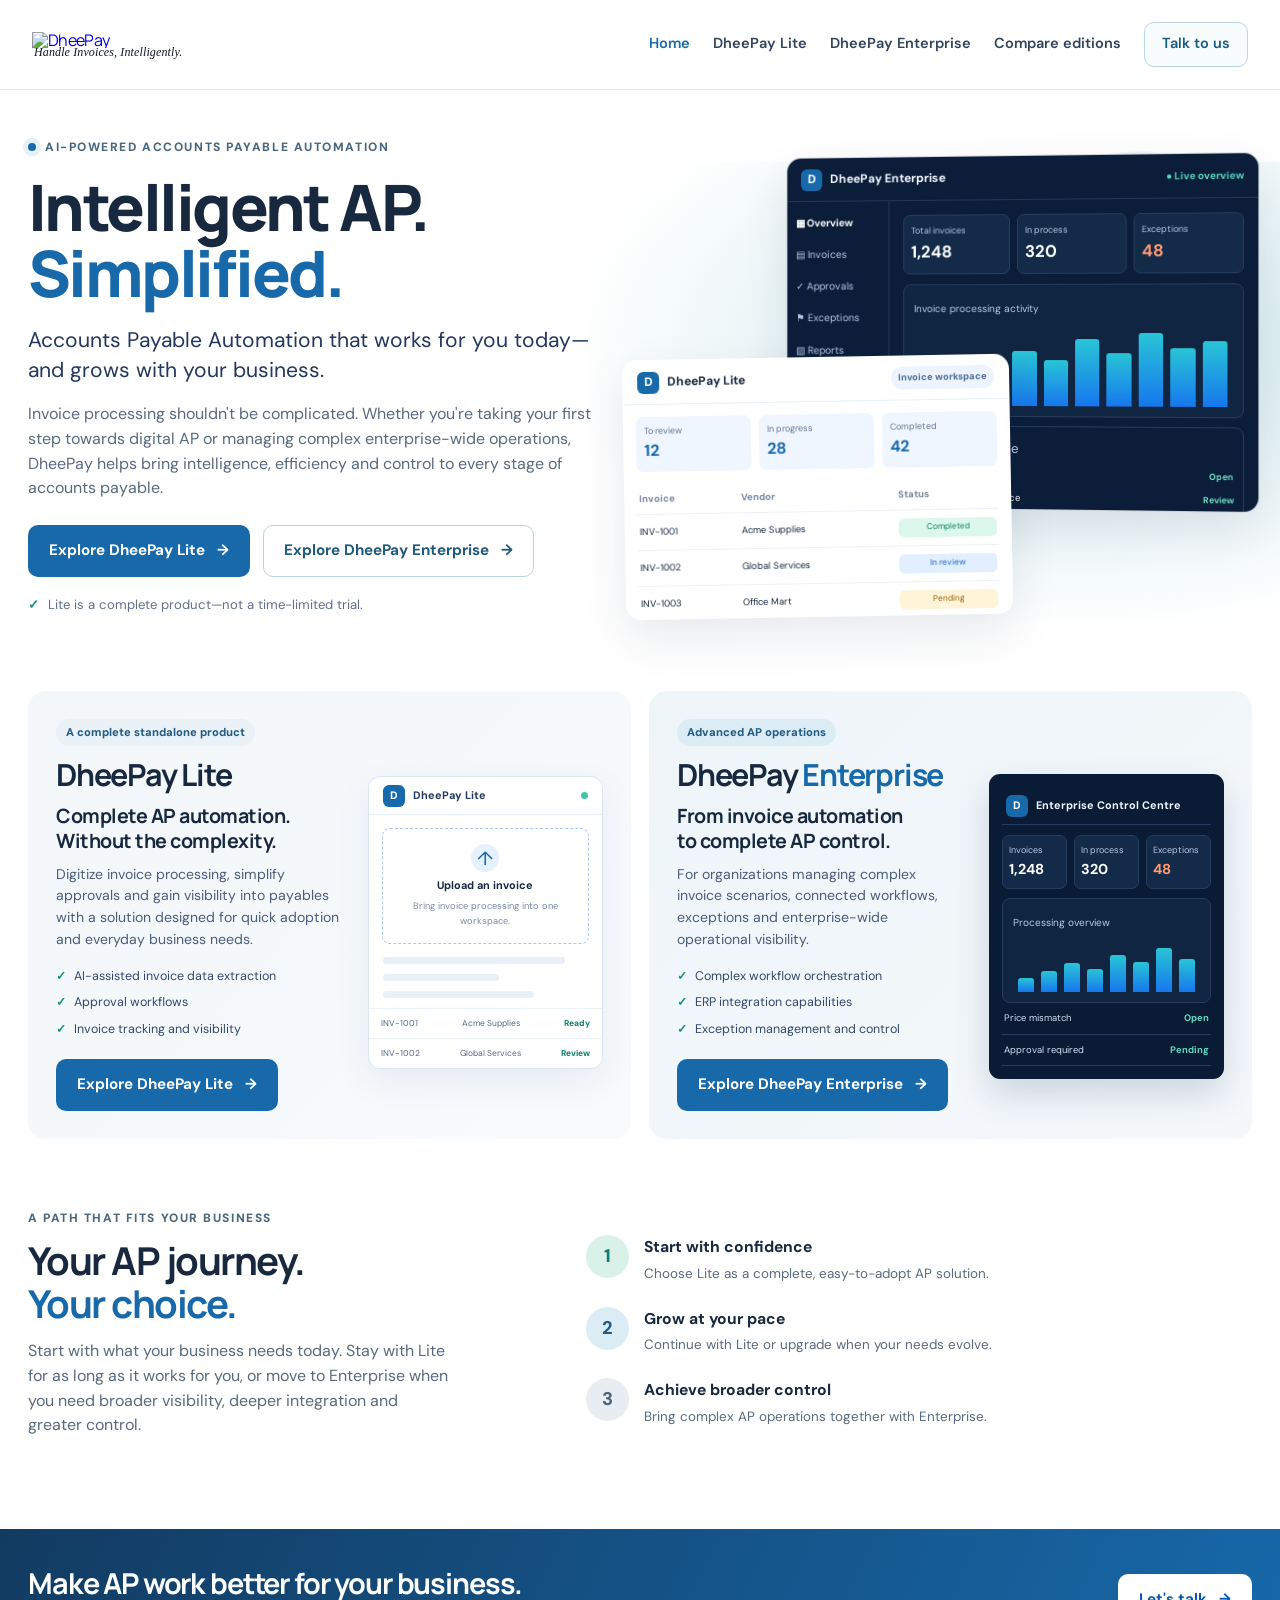
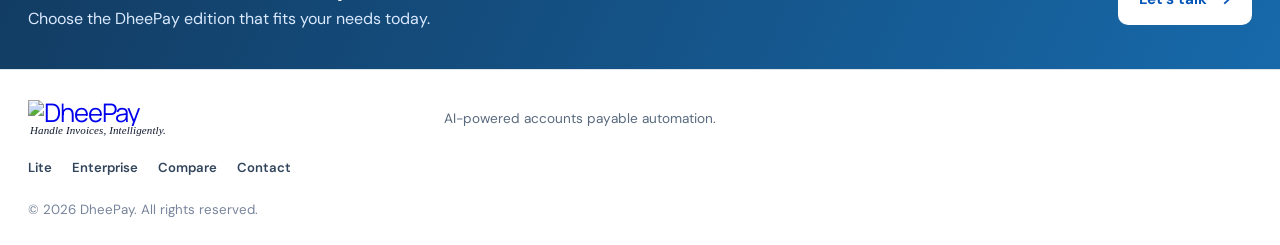
==== index.html @ 932ca044 "Add files via upload" ====
<!DOCTYPE html>
<html lang="en">
<head>
  <meta charset="UTF-8"><meta name="viewport" content="width=device-width, initial-scale=1">
  <meta name="description" content="DheePay is AI-powered accounts payable automation, with a complete Lite product and an advanced Enterprise AP Control Centre.">
  <title>DheePay | Intelligent AP. Simplified.</title>
  <link rel="icon" type="image/svg+xml" href="assets/favicon.svg"><link rel="stylesheet" href="styles.css">
</head>
<body>
<header class="site-header">
  <a class="brand" href="index.html" aria-label="DheePay home"><img class="brand-logo" src="assets/dheepay-logo.svg" alt="DheePay"><span class="brand-caption">Handle Invoices, Intelligently.</span></a>
  <button class="menu-toggle" aria-label="Toggle navigation" aria-expanded="false">☰</button>
  <nav class="nav">
    <a href="index.html" class="active">Home</a>
    <a href="lite.html">DheePay Lite</a>
    <a href="enterprise.html">DheePay Enterprise</a>
    <a href="compare.html">Compare editions</a>
    <a href="contact.html" class="nav-cta">Talk to us</a>
  </nav>
</header>
<main>
  <section class="hero container">
    <div class="hero-copy">
      <div class="eyebrow"><span class="eyebrow-dot"></span> AI-powered accounts payable automation</div>
      <h1>Intelligent AP.<br><span class="blue">Simplified.</span></h1>
      <p class="hero-lead">Accounts Payable Automation that works for you today—and grows with your business.</p>
      <p class="muted">Invoice processing shouldn't be complicated. Whether you're taking your first step towards digital AP or managing complex enterprise-wide operations, DheePay helps bring intelligence, efficiency and control to every stage of accounts payable.</p>
      <div class="button-row">
        <a class="button button-primary" href="lite.html">Explore DheePay Lite <span>→</span></a>
        <a class="button button-outline" href="enterprise.html">Explore DheePay Enterprise <span>→</span></a>
      </div>
      <p class="micro-note"><span class="check">✓</span> Lite is a complete product—not a time-limited trial.</p>
    </div>
    <div class="hero-visual" aria-label="Illustrative accounts payable dashboard">
      <div class="orb orb-one"></div><div class="orb orb-two"></div>
      <div class="dash dash-back">
        <div class="dash-top"><span class="mini-mark">D</span> DheePay Enterprise <span class="live">● Live overview</span></div>
        <div class="dash-content">
          <aside class="dash-side"><b>▦ Overview</b><span>▤ Invoices</span><span>✓ Approvals</span><span>⚑ Exceptions</span><span>▧ Reports</span></aside>
          <div class="dash-main">
            <div class="metric-grid"><div><small>Total invoices</small><strong>1,248</strong></div><div><small>In process</small><strong>320</strong></div><div><small>Exceptions</small><strong class="orange">48</strong></div></div>
            <div class="chart-card"><small>Invoice processing activity</small><div class="bars"><i style="height:35%"></i><i style="height:55%"></i><i style="height:43%"></i><i style="height:72%"></i><i style="height:60%"></i><i style="height:88%"></i><i style="height:70%"></i><i style="height:96%"></i><i style="height:76%"></i><i style="height:85%"></i></div></div>
            <div class="queue"><small>Exception queue</small><p><span class="status-dot red"></span> Price mismatch <b>Open</b></p><p><span class="status-dot amber"></span> Missing PO reference <b>Review</b></p><p><span class="status-dot teal"></span> Approval required <b>Pending</b></p></div>
          </div>
        </div>
      </div>
      <div class="dash dash-front">
        <div class="dash-top light-top"><span class="mini-mark">D</span> DheePay Lite <span class="pill-small">Invoice workspace</span></div>
        <div class="lite-stat-row"><div><small>To review</small><strong>12</strong></div><div><small>In progress</small><strong>28</strong></div><div><small>Completed</small><strong>42</strong></div></div>
        <div class="invoice-table"><div class="table-head"><span>Invoice</span><span>Vendor</span><span>Status</span></div><div><span>INV-1001</span><span>Acme Supplies</span><em class="tag green-tag">Completed</em></div><div><span>INV-1002</span><span>Global Services</span><em class="tag blue-tag">In review</em></div><div><span>INV-1003</span><span>Office Mart</span><em class="tag yellow-tag">Pending</em></div></div>
      </div>
    </div>
  </section>
  <section class="product-section container">
    <article class="product-card lite-card">
      <div class="product-copy">
        <span class="product-kicker blue">A complete standalone product</span>
        <h2>DheePay Lite</h2>
        <h3>Complete AP automation.<br>Without the complexity.</h3>
        <p>Digitize invoice processing, simplify approvals and gain visibility into payables with a solution designed for quick adoption and everyday business needs.</p>
        <ul class="feature-list"><li>AI-assisted invoice data extraction</li><li>Approval workflows</li><li>Invoice tracking and visibility</li></ul>
        <a class="button button-primary" href="lite.html">Explore DheePay Lite <span>→</span></a>
      </div>
      <div class="mini-window">
        <div class="window-bar"><span class="mini-mark">D</span> DheePay Lite <span class="window-dot"></span></div>
        <div class="upload-box"><div class="upload-icon">↑</div><b>Upload an invoice</b><small>Bring invoice processing into one workspace.</small></div>
        <div class="window-line wide"></div><div class="window-line"></div><div class="window-line mid"></div>
        <div class="mini-invoice"><span>INV-1001</span><span>Acme Supplies</span><b>Ready</b></div>
        <div class="mini-invoice"><span>INV-1002</span><span>Global Services</span><b>Review</b></div>
      </div>
    </article>
    <article class="product-card enterprise-card">
      <div class="product-copy">
        <span class="product-kicker sky">Advanced AP operations</span>
        <h2>DheePay <span class="blue">Enterprise</span></h2>
        <h3>From invoice automation<br>to complete AP control.</h3>
        <p>For organizations managing complex invoice scenarios, connected workflows, exceptions and enterprise-wide operational visibility.</p>
        <ul class="feature-list"><li>Complex workflow orchestration</li><li>ERP integration capabilities</li><li>Exception management and control</li></ul>
        <a class="button button-primary" href="enterprise.html">Explore DheePay Enterprise <span>→</span></a>
      </div>
      <div class="enterprise-mini">
        <div class="window-bar dark-bar"><span class="mini-mark">D</span> Enterprise Control Centre</div>
        <div class="control-metrics"><div><small>Invoices</small><b>1,248</b></div><div><small>In process</small><b>320</b></div><div><small>Exceptions</small><b class="orange">48</b></div></div>
        <div class="control-chart"><small>Processing overview</small><div class="bars"><i style="height:30%"></i><i style="height:45%"></i><i style="height:60%"></i><i style="height:48%"></i><i style="height:78%"></i><i style="height:62%"></i><i style="height:91%"></i><i style="height:70%"></i></div></div>
        <div class="control-row"><span>Price mismatch</span><b>Open</b></div><div class="control-row"><span>Approval required</span><b>Pending</b></div>
      </div>
    </article>
  </section>
  <section class="journey container">
    <div class="journey-intro"><div class="eyebrow">A path that fits your business</div><h2>Your AP journey.<br><span class="blue">Your choice.</span></h2><p>Start with what your business needs today. Stay with Lite for as long as it works for you, or move to Enterprise when you need broader visibility, deeper integration and greater control.</p></div>
    <div class="journey-steps">
      <div class="journey-step"><span class="step-number">1</span><div><b>Start with confidence</b><p>Choose Lite as a complete, easy-to-adopt AP solution.</p></div></div>
      <div class="journey-step"><span class="step-number step-blue">2</span><div><b>Grow at your pace</b><p>Continue with Lite or upgrade when your needs evolve.</p></div></div>
      <div class="journey-step"><span class="step-number step-purple">3</span><div><b>Achieve broader control</b><p>Bring complex AP operations together with Enterprise.</p></div></div>
    </div>
  </section>
  <section class="closing-cta">
    <div class="container closing-inner"><div><h2>Make AP work better for your business.</h2><p>Choose the DheePay edition that fits your needs today.</p></div><a class="button button-white" href="contact.html">Let's talk <span>→</span></a></div>
  </section>
</main>
<footer class="footer"><div class="container footer-inner"><a class="brand footer-brand" href="index.html"><img class="brand-logo" src="assets/dheepay-logo.svg" alt="DheePay"><span class="brand-caption">Handle Invoices, Intelligently.</span></a><p>AI-powered accounts payable automation.</p><div class="footer-links"><a href="lite.html">Lite</a><a href="enterprise.html">Enterprise</a><a href="compare.html">Compare</a><a href="contact.html">Contact</a></div><small>© <span id="year"></span> DheePay. All rights reserved.</small></div></footer>
<script src="script.js"></script>
</body></html>
---- styles.css ----
@import url('https://fonts.googleapis.com/css2?family=DM+Sans:wght@400;500;600;700&family=Manrope:wght@400;500;600;700;800&display=swap');
:root{--navy:#0b1d49;--blue:#0865df;--blue2:#2e83f7;--teal:#087f83;--ink:#13234b;--muted:#53627f;--line:#e1e9f4;--pale:#f4f8ff;--mint:#e9fbf6;--shadow:0 22px 65px rgba(16,55,112,.12)}
*{box-sizing:border-box}html{scroll-behavior:smooth}body{margin:0;color:var(--ink);font-family:"DM Sans",Arial,sans-serif;background:#fff;line-height:1.55}h1,h2,h3,.brand{font-family:Manrope,"DM Sans",sans-serif;letter-spacing:-.04em}h1{font-size:clamp(2.65rem,5vw,4.7rem);line-height:1.04;margin:17px 0 18px;font-weight:800}h2{font-size:clamp(1.8rem,3vw,2.8rem);line-height:1.12;margin:12px 0 14px}h3{font-size:1.35rem;line-height:1.25;margin:10px 0}p{margin:0 0 16px}.container{width:min(1240px,calc(100% - 56px));margin:0 auto}.blue{color:var(--blue)}.teal{color:var(--teal)}.muted{color:var(--muted)}.site-header{height:78px;padding:0 max(28px,calc((100vw - 1240px)/2));display:flex;align-items:center;justify-content:space-between;border-bottom:1px solid #edf1f8;background:rgba(255,255,255,.94);position:sticky;top:0;z-index:20;backdrop-filter:blur(14px)}.brand{display:inline-flex;align-items:center;text-decoration:none;line-height:1}.brand-logo{display:block;width:170px;height:auto;max-height:48px}.footer-brand .brand-logo{width:145px;max-height:42px}.product-brand-logo{display:block;width:min(245px,100%);height:auto;margin:0 0 22px}.compare-logo{display:block;width:min(220px,100%);height:auto;margin-bottom:8px}.nav{display:flex;align-items:center;gap:27px}.nav a,.footer-links a{font-size:.91rem;font-weight:600;text-decoration:none;color:#263755}.nav a:hover,.nav a.active{color:var(--blue)}.nav .nav-cta{border:1px solid #c5d8f8;border-radius:10px;padding:10px 17px;color:var(--blue)}.menu-toggle{display:none;background:white;border:1px solid var(--line);border-radius:8px;padding:8px 11px;font-size:1.2rem}.hero{min-height:570px;display:grid;grid-template-columns: .95fr 1.05fr;gap:20px;align-items:center;padding-top:48px;padding-bottom:60px}.hero-copy{position:relative;z-index:2}.eyebrow{text-transform:uppercase;letter-spacing:.13em;font-size:.75rem;font-weight:800;color:#47658f;display:flex;align-items:center;gap:9px}.eyebrow-dot{width:8px;height:8px;border-radius:50%;background:var(--blue);box-shadow:0 0 0 5px #e7f0ff}.teal-dot{background:var(--teal);box-shadow:0 0 0 5px #dff8f0}.hero-lead{font-size:1.32rem;line-height:1.45;color:#24375e;max-width:640px}.hero-copy>.muted{max-width:620px;font-size:1rem}.button-row{display:flex;gap:13px;flex-wrap:wrap;margin:24px 0 14px}.button{display:inline-flex;align-items:center;justify-content:center;gap:12px;border-radius:10px;padding:13px 20px;text-decoration:none;font-weight:700;font-size:.95rem;transition:transform .2s,box-shadow .2s;border:1px solid transparent;cursor:pointer}.button:hover{transform:translateY(-2px);box-shadow:0 10px 24px rgba(10,80,170,.15)}.button-primary{background:var(--blue);color:white}.button-outline{border-color:#9bbcf4;color:#12458f;background:#fff}.button-teal{background:var(--teal);color:white}.button-white{background:#fff;color:#0757b9}.micro-note{font-size:.82rem;color:#61708a;margin-top:18px}.check{color:#0a8a78;font-weight:800;margin-right:5px}.hero-visual{height:475px;position:relative;isolation:isolate}.hero-visual:before{content:"";position:absolute;inset:15px -80px 0 -40px;background:radial-gradient(ellipse at 65% 40%,#a9d9ff 0, #e4f4ff 38%,transparent 72%);z-index:-2}.orb{position:absolute;border-radius:50%;filter:blur(1px);z-index:-1}.orb-one{width:230px;height:230px;right:0;top:5px;background:linear-gradient(135deg,#d4efff,#5eafff);opacity:.45}.orb-two{width:170px;height:170px;left:15px;bottom:8px;background:#d9faf3;opacity:.8}.dash{position:absolute;border-radius:15px;overflow:hidden;box-shadow:var(--shadow);border:1px solid rgba(255,255,255,.8)}.dash-back{right:-4px;top:8px;width:76%;height:355px;background:#0b1d39;color:#f5f8ff;transform:perspective(1000px) rotateY(-4deg);z-index:1}.dash-top,.window-bar,.dark-top{height:44px;padding:0 14px;display:flex;align-items:center;gap:8px;font-weight:700;font-size:.76rem;border-bottom:1px solid rgba(130,165,215,.2)}.mini-mark{display:inline-flex;align-items:center;justify-content:center;width:22px;height:22px;border-radius:6px;background:var(--blue);color:#fff;font-weight:800}.live{margin-left:auto;color:#54d9be;font-size:.62rem}.dash-content{display:flex;height:calc(100% - 44px)}.dash-side{width:105px;padding:14px 9px;display:flex;flex-direction:column;gap:16px;font-size:.65rem;color:#b5c7e5;border-right:1px solid #233958}.dash-side b{color:#fff}.dash-main{padding:14px;flex:1;min-width:0}.metric-grid,.control-metrics{display:grid;grid-template-columns:repeat(3,1fr);gap:7px}.metric-grid>div,.control-metrics>div{padding:9px 7px;background:#142a49;border:1px solid #263d5e;border-radius:7px}.metric-grid small,.control-metrics small,.lite-stat-row small{display:block;font-size:.56rem;color:#b5c9e4}.metric-grid strong{display:block;font-size:1.05rem;color:#fff}.orange{color:#ff9a72!important}.chart-card,.control-chart{margin-top:10px;border:1px solid #263d5e;background:#102541;border-radius:8px;padding:10px}.chart-card small,.control-chart small{font-size:.63rem;color:#b9cbe4}.bars{height:86px;display:flex;align-items:end;gap:7px;padding:10px 5px 0}.bars i{display:block;flex:1;border-radius:3px 3px 0 0;background:linear-gradient(180deg,#29c5d6,#1677ed);min-width:4px}.queue{margin-top:9px;border:1px solid #263d5e;border-radius:8px;padding:9px}.queue small{color:#b9cbe4}.queue p{font-size:.6rem;margin:8px 0 0;display:flex;align-items:center;gap:6px}.queue p b{margin-left:auto;color:#6ee0c5;font-size:.55rem}.status-dot{width:6px;height:6px;border-radius:50%}.red{background:#ff6e7d}.amber{background:#ffbb62}.teal{background:#34d9c1}.dash-front{width:62%;left:-4px;bottom:5px;height:260px;background:#fff;color:var(--ink);z-index:3;transform:rotate(-1deg)}.light-top{border-color:#e7eef8}.pill-small{margin-left:auto;font-size:.58rem;color:#47658f;background:#edf4ff;padding:4px 7px;border-radius:20px}.lite-stat-row{display:grid;grid-template-columns:repeat(3,1fr);gap:8px;padding:12px}.lite-stat-row>div{padding:8px;background:#eff6ff;border-radius:7px}.lite-stat-row strong{display:block;color:var(--blue);font-size:1rem}.lite-stat-row small{color:#647692}.invoice-table{padding:0 12px;font-size:.59rem}.invoice-table>div{display:grid;grid-template-columns:.8fr 1.25fr .8fr;gap:5px;padding:8px 2px;border-bottom:1px solid #edf1f8;align-items:center}.table-head{color:#72819b;font-weight:700}.tag{font-size:.52rem;font-style:normal;padding:3px 5px;border-radius:5px;white-space:nowrap;text-align:center}.green-tag{background:#dcf8ed;color:#087d5b}.blue-tag{background:#e2efff;color:#145ec0}.yellow-tag{background:#fff3d8;color:#966200}.product-section{display:grid;grid-template-columns:1fr 1fr;gap:18px;margin-bottom:65px}.product-card{min-height:380px;border-radius:18px;padding:28px;display:grid;grid-template-columns:1.1fr .9fr;gap:16px;overflow:hidden;position:relative}.lite-card{background:linear-gradient(130deg,#edfcf7,#f4fbff)}.enterprise-card{background:linear-gradient(130deg,#eff6ff,#e7f2ff)}.product-copy{position:relative;z-index:2}.product-kicker{display:inline-block;padding:5px 10px;border-radius:25px;font-size:.7rem;font-weight:800}.mint{background:#c9f5e7;color:#087d73}.sky{background:#d7e9ff;color:#1557b8}.product-card h2{font-size:1.9rem;margin:12px 0}.product-card h3{font-size:1.23rem;letter-spacing:-.025em}.product-card p{font-size:.88rem;color:#4c5d7a}.feature-list{list-style:none;padding:0;margin:14px 0 20px;font-size:.78rem;color:#344969}.feature-list li{margin:7px 0}.feature-list li:before{content:"✓";font-weight:800;color:var(--teal);margin-right:8px}.mini-window{align-self:center;background:white;border:1px solid #dbe6f5;border-radius:12px;box-shadow:0 12px 35px #153d6b13;overflow:hidden;min-width:0;transform:translateY(8px)}.window-bar{height:38px;font-size:.68rem;color:#24395f}.window-dot{margin-left:auto;width:7px;height:7px;background:#41c7a6;border-radius:50%}.upload-box{margin:13px;padding:15px 8px;border:1px dashed #a9c8f4;border-radius:8px;text-align:center;display:flex;align-items:center;flex-direction:column;gap:5px}.upload-icon{width:28px;height:28px;border-radius:50%;background:#e6f1ff;color:var(--blue);font-size:1.2rem}.upload-box b{font-size:.68rem}.upload-box small{font-size:.58rem;color:#7a8aa5}.window-line{height:7px;background:#eaf0f8;border-radius:5px;margin:10px 14px;width:50%}.window-line.wide{width:78%}.window-line.mid{width:65%}.mini-invoice{display:flex;gap:5px;justify-content:space-between;padding:8px 12px;border-top:1px solid #edf1f8;font-size:.53rem;color:#566783}.mini-invoice b{color:#078260}.enterprise-mini{align-self:center;min-width:0;background:#0a1b35;color:white;border-radius:11px;padding:13px;box-shadow:0 15px 35px #0a27552b;transform:translateY(12px)}.dark-bar{color:#eef5ff;border-color:#253d60;padding:0 4px}.control-metrics{margin-top:10px}.control-metrics>div{padding:8px 6px}.control-metrics b{font-size:.9rem;display:block}.control-chart{margin-top:9px}.control-chart .bars{height:58px}.control-row{display:flex;justify-content:space-between;gap:8px;padding:8px 2px;border-bottom:1px solid #253d60;font-size:.59rem;color:#d3e0f2}.control-row b{color:#61d8c0}.journey{display:grid;grid-template-columns:.85fr 1.15fr;gap:65px;padding:5px 0 75px;align-items:center}.journey-intro h2{font-size:2.4rem}.journey-intro p{color:var(--muted);max-width:420px}.journey-steps{display:grid;gap:22px}.journey-step{display:flex;align-items:flex-start;gap:15px}.step-number{flex:0 0 43px;height:43px;display:grid;place-items:center;border-radius:50%;background:#c9f6e9;color:#086f69;font-size:1.15rem;font-weight:800}.step-blue{background:#deebff;color:#125fc6}.step-purple{background:#ece7ff;color:#6947ca}.journey-step b{font-size:.98rem}.journey-step p{font-size:.84rem;color:var(--muted);margin:4px 0 0}.closing-cta{background:linear-gradient(115deg,#0754c7,#0877e9);color:white;padding:38px 0}.closing-inner{display:flex;align-items:center;justify-content:space-between;gap:20px}.closing-inner h2{font-size:1.8rem;margin:0 0 7px}.closing-inner p{margin:0;color:#dbeaff}.footer{border-top:1px solid var(--line);padding:30px 0 24px}.footer-inner{display:grid;grid-template-columns:1fr 2fr;gap:12px;align-items:center}.footer-brand{font-size:1.6rem}.footer-inner>p{font-size:.85rem;color:var(--muted);margin:0}.footer-links{grid-column:1/-1;display:flex;gap:20px;flex-wrap:wrap;padding:10px 0}.footer-links a{font-size:.82rem}.footer small{color:#77849b}.subhero{display:grid;grid-template-columns:1fr 1fr;gap:60px;align-items:center;padding-top:76px;padding-bottom:75px;min-height:570px}.subhero-copy h1{font-size:clamp(2.5rem,4.5vw,4.1rem)}.lite-hero-art{background:radial-gradient(ellipse at center,#c9f8eb,#effaf9 58%,#fff 78%);border-radius:25px;padding:35px}.lite-art-card{background:#fff;border:1px solid #dfe9f5;border-radius:14px;box-shadow:var(--shadow);padding:0 17px 17px;transform:rotate(1deg)}.lite-art-welcome{padding:24px 4px 15px}.lite-art-welcome small{color:var(--teal);font-size:.65rem;font-weight:800;letter-spacing:.12em}.lite-art-welcome h3{font-size:1.65rem}.lite-art-welcome p{font-size:.85rem;color:var(--muted)}.lite-art-stats{display:grid;grid-template-columns:repeat(3,1fr);gap:8px}.lite-art-stats>div{background:#eff8f7;border-radius:8px;padding:10px}.lite-art-stats small{display:block;color:#667c91;font-size:.65rem}.lite-art-stats b{font-size:1.2rem;color:var(--teal)}.lite-art-row{display:flex;align-items:center;gap:10px;padding:12px 3px;border-bottom:1px solid #edf1f8}.file-icon{display:grid;place-items:center;width:32px;height:36px;background:#edf4ff;border-radius:7px;color:var(--blue)}.lite-art-row div{display:flex;flex-direction:column;flex:1}.lite-art-row div b{font-size:.78rem}.lite-art-row div small{font-size:.68rem;color:var(--muted)}.content-section{padding-top:72px;padding-bottom:72px}.pale{background:#f6f9fe}.section-heading{text-align:center;max-width:720px;margin:0 auto 35px}.section-heading .eyebrow{justify-content:center}.section-heading p{color:var(--muted)}.three-cards{display:grid;grid-template-columns:repeat(3,1fr);gap:18px}.info-card{padding:27px;border:1px solid #e1eaf5;border-radius:15px;background:white;box-shadow:0 8px 25px rgba(28,60,110,.035)}.info-card h3{font-size:1.2rem}.info-card p{font-size:.92rem;color:var(--muted);margin:0}.icon-tile{display:grid;place-items:center;width:45px;height:45px;border-radius:12px;font-size:1.35rem;font-weight:800}.mint-tile{background:#ddf8ee;color:#078477}.blue-tile{background:#e2eeff;color:#1262d1}.purple-tile{background:#eee8ff;color:#6a4fd1}.two-col{display:grid;grid-template-columns:1fr 1fr;gap:70px;align-items:center}.two-col h2{max-width:520px}.text-link{color:var(--blue);font-weight:800;text-decoration:none}.text-link span{margin-left:7px}.enterprise-subhero{padding-top:80px}.enterprise-hero-art{padding:25px;background:radial-gradient(ellipse at center,#c9e4ff,#f2f7ff 70%);border-radius:22px}.enterprise-art-card{background:#0a1c38;border-radius:13px;overflow:hidden;color:white;box-shadow:0 24px 60px #0a2e5b2c;transform:rotate(-1deg)}.dark-top{height:46px}.enterprise-art-body{display:flex;min-height:300px}.dark-side{width:110px;display:flex;flex-direction:column;gap:17px;padding:17px 10px;font-size:.66rem;color:#a9bfdf;border-right:1px solid #233b5e}.dark-side b{color:white}.enterprise-art-main{padding:13px;flex:1;min-width:0}.enterprise-art-main .control-chart .bars{height:90px}.page-heading{text-align:center;padding:80px 0 45px;max-width:850px}.page-heading .eyebrow{justify-content:center}.page-heading h1{font-size:clamp(2.7rem,5vw,4.2rem)}.page-heading .hero-lead{margin:0 auto;max-width:760px}.compare-wrap{padding-bottom:70px}.compare-intro{display:grid;grid-template-columns:1fr 1fr;gap:18px}.compare-intro>div{padding:22px 25px;border-radius:14px;background:#edf9f6}.compare-intro>div+div{background:#edf4ff}.compare-intro h2{font-size:1.5rem}.compare-intro p{margin:0;color:var(--muted);font-size:.9rem}.compare-table-wrap{overflow-x:auto;border:1px solid var(--line);border-radius:14px;margin-top:15px}.compare-table{width:100%;border-collapse:collapse;min-width:650px}.compare-table th,.compare-table td{padding:16px 18px;text-align:left;border-bottom:1px solid #edf1f8;font-size:.87rem}.compare-table th{background:#f5f8fd;color:#263e65;font-size:.78rem;text-transform:uppercase;letter-spacing:.04em}.compare-table td:first-child{font-weight:700;color:#243a60}.compare-table tr:last-child td{border-bottom:0}.table-check{color:#078675;font-weight:900;margin-right:5px}.compare-note{font-size:.78rem;color:#77849a;margin-top:12px}.contact-layout{display:grid;grid-template-columns:1fr .85fr;gap:80px;padding-top:75px;padding-bottom:80px;align-items:start}.contact-copy h1{font-size:clamp(2.8rem,5vw,4.5rem)}.contact-copy>.hero-lead{max-width:500px}.contact-point{display:flex;gap:15px;margin-top:25px;max-width:450px}.contact-symbol{flex:0 0 42px;height:42px;display:grid;place-items:center;border-radius:11px;background:#e7f0ff;color:var(--blue);font-weight:800}.contact-point b{display:block;margin-bottom:4px}.contact-point p{font-size:.88rem;color:var(--muted);margin:0}.contact-form{border:1px solid var(--line);border-radius:18px;padding:30px;box-shadow:var(--shadow);background:white}.contact-form h2{font-size:1.8rem}.contact-form>p{font-size:.9rem}.contact-form label{display:block;font-size:.83rem;font-weight:700;margin:15px 0 6px}.contact-form input,.contact-form select,.contact-form textarea{width:100%;border:1px solid #d7e1ef;border-radius:9px;padding:12px 13px;font:inherit;font-size:.9rem;color:var(--ink);background:#fff}.contact-form input:focus,.contact-form select:focus,.contact-form textarea:focus{outline:3px solid #dceaff;border-color:#80adf7}.form-submit{width:100%;margin-top:18px}.form-note{font-size:.73rem!important;color:#7d8aa0;margin-top:13px}.form-result{font-size:.85rem;color:var(--teal);font-weight:700;margin-top:8px}
@media(max-width:1000px){.nav{gap:14px}.nav a{font-size:.82rem}.hero{grid-template-columns:1fr 1fr}.hero-visual{transform:scale(.93);transform-origin:center right}.product-card{grid-template-columns:1fr}.mini-window,.enterprise-mini{max-width:300px;width:100%;margin:10px auto 0}.product-card{min-height:unset}.journey{gap:35px}.subhero{gap:30px}.contact-layout{gap:40px}}
@media(max-width:760px){.container{width:min(100% - 36px,560px)}.site-header{height:68px;padding:0 18px}.brand-logo{width:148px;max-height:42px}.footer-brand .brand-logo{width:140px}.menu-toggle{display:block}.nav{display:none;position:absolute;top:67px;left:0;right:0;background:#fff;padding:18px;box-shadow:0 15px 25px #0b245019;flex-direction:column;align-items:stretch;gap:0;border-bottom:1px solid var(--line)}.nav.open{display:flex}.nav a{padding:12px 7px;font-size:.95rem}.nav .nav-cta{margin-top:7px;text-align:center}.hero{grid-template-columns:1fr;padding-top:50px;padding-bottom:38px;gap:10px}.hero h1{font-size:3.15rem}.hero-lead{font-size:1.1rem}.hero-visual{height:365px;transform:none;margin-top:12px}.dash-back{width:78%;height:300px;right:-3px}.dash-front{width:68%;height:225px}.dash-side{width:82px;font-size:.56rem;gap:12px}.dash-main{padding:9px}.metric-grid small{font-size:.48rem}.metric-grid strong{font-size:.85rem}.chart-card .bars{height:60px}.queue{display:none}.product-section{grid-template-columns:1fr;margin-bottom:45px}.product-card{grid-template-columns:1fr 1fr;padding:22px;gap:10px}.product-card h2{font-size:1.65rem}.product-card h3{font-size:1.05rem}.product-card p{font-size:.82rem}.feature-list{font-size:.73rem}.product-card .button{font-size:.8rem;padding:11px 12px}.mini-window,.enterprise-mini{align-self:center;transform:none}.journey{grid-template-columns:1fr;gap:24px;padding-bottom:48px}.journey-intro h2{font-size:2.2rem}.closing-inner{align-items:flex-start;flex-direction:column}.closing-inner h2{font-size:1.55rem}.footer-inner{grid-template-columns:1fr}.footer-links{grid-column:auto}.subhero{grid-template-columns:1fr;padding-top:50px;padding-bottom:50px;gap:30px}.subhero-copy h1{font-size:2.7rem}.lite-hero-art,.enterprise-hero-art{padding:18px}.three-cards{grid-template-columns:1fr}.content-section{padding-top:50px;padding-bottom:50px}.two-col{grid-template-columns:1fr;gap:18px}.page-heading{padding:55px 0 30px}.page-heading h1{font-size:2.8rem}.compare-intro{gap:8px}.compare-intro>div{padding:15px}.compare-intro h2{font-size:1.15rem}.compare-intro p{font-size:.78rem}.contact-layout{grid-template-columns:1fr;gap:35px;padding-top:50px;padding-bottom:55px}.contact-form{padding:23px}}
@media(max-width:430px){.button-row{flex-direction:column;align-items:stretch}.button{width:100%}.hero h1{font-size:2.7rem}.hero-visual{height:315px}.dash-back{height:260px}.dash-front{height:205px}.product-card{grid-template-columns:1fr}.mini-window,.enterprise-mini{max-width:100%;margin-top:8px}.product-card .button{width:100%}.product-card h3 br{display:none}.feature-list{display:grid;grid-template-columns:1fr 1fr;column-gap:10px}.journey-step p{font-size:.8rem}.lite-art-stats{gap:5px}.lite-art-stats>div{padding:8px 6px}.enterprise-art-body{min-height:260px}.dark-side{width:80px;font-size:.56rem;gap:14px}.enterprise-art-main{padding:8px}.contact-form{padding:20px}}

/* DheePay visual refinement: stronger brand presence, calmer palette, consistent alignment */
:root{
  --navy:#10213f;
  --blue:#1769aa;
  --blue2:#3d8fc4;
  --teal:#159b91;
  --ink:#17283f;
  --muted:#596a7e;
  --line:#dce5ec;
  --pale:#f4f8fa;
  --mint:#eaf7f4;
  --shadow:0 18px 48px rgba(16,40,70,.10);
}
body{color:var(--ink);background:#fff}
.site-header{height:90px;padding-left:max(32px,calc((100vw - 1240px)/2));padding-right:max(32px,calc((100vw - 1240px)/2));background:rgba(255,255,255,.97);border-bottom-color:#e3ebf0}
.brand{flex:0 0 auto;min-width:0}
.brand-logo{width:220px;max-height:60px;object-fit:contain;object-position:left center}
.footer-brand .brand-logo{width:185px;max-height:50px}
.nav{gap:23px}
.nav a,.footer-links a{color:#31445b}
.nav a:hover,.nav a.active{color:var(--blue)}
.nav .nav-cta{border-color:#b8d6e5;color:#155b82;background:#f8fcfd}
.hero{gap:36px}
.hero-visual:before{background:radial-gradient(ellipse at 65% 40%,#c6e4ed 0,#eaf5f7 42%,transparent 74%)}
.orb-one{background:linear-gradient(135deg,#dceff3,#7dc2d1);opacity:.48}
.orb-two{background:#d9f2eb;opacity:.9}
.eyebrow{color:#49677d}
.eyebrow-dot{background:var(--blue);box-shadow:0 0 0 5px #e5f0f6}
.teal-dot{background:var(--teal);box-shadow:0 0 0 5px #e0f4ef}
.button-primary{background:#1769aa}
.button-teal{background:#168d83}
.button-outline{border-color:#b7d2e1;color:#205a7c}
.product-card{align-items:center;gap:24px}
.lite-card{background:linear-gradient(135deg,#edf8f5 0%,#f6fafb 100%)}
.enterprise-card{background:linear-gradient(135deg,#eef5f9 0%,#f5f8fb 100%)}
.mint{background:#d9f1e9;color:#147b70}
.sky{background:#dcecf5;color:#245d84}
.feature-list li:before,.check{color:#168d83}
.step-number{background:#d9f1e9;color:#147b70}
.step-blue{background:#dcecf5;color:#245d84}
.step-purple{background:#e8edf4;color:#4e637b}
.closing-cta{background:linear-gradient(115deg,#123b61,#1769aa)}
.lite-hero-art{background:radial-gradient(ellipse at center,#d9f1e9,#f3f9f8 58%,#fff 80%)}
.lite-art-welcome small{color:#168d83}
.lite-art-stats>div{background:#eff7f5}
.lite-art-stats b{color:#168d83}
.enterprise-hero-art{background:radial-gradient(ellipse at center,#d8eaf2,#f3f7fa 70%)}
.info-card{border-color:#e0e8ee;box-shadow:0 8px 25px rgba(28,60,80,.035)}
.mint-tile{background:#dff3ed;color:#168d83}
.blue-tile{background:#e0edf5;color:#1769aa}
.purple-tile{background:#e8edf4;color:#4e637b}
.compare-intro>div{background:#edf7f4}
.compare-intro>div+div{background:#eef4f8}
.compare-logo{width:min(270px,100%);max-height:82px;object-fit:contain;object-position:left center;margin-bottom:12px}
.product-brand-logo{width:min(300px,100%);max-height:88px;object-fit:contain;object-position:left center;margin:0 0 24px}
.contact-symbol{background:#e2eef5;color:#1769aa}
.contact-form input:focus,.contact-form select:focus,.contact-form textarea:focus{outline:3px solid #e0edf5;border-color:#8bbbd2}
@media(max-width:1000px){
  .site-header{padding-left:24px;padding-right:24px}
  .brand-logo{width:195px}
  .nav{gap:13px}
  .hero{gap:20px}
}
@media(max-width:760px){
  .site-header{height:76px;padding:0 18px}
  .brand-logo{width:190px;max-height:54px}
  .footer-brand .brand-logo{width:175px}
  .nav{top:75px}
  .product-brand-logo{width:min(275px,100%);margin-bottom:20px}
  .compare-logo{width:min(240px,100%)}
}
@media(max-width:430px){
  .brand-logo{width:168px;max-height:48px}
  .footer-brand .brand-logo{width:165px}
  .product-brand-logo{width:min(250px,100%)}
  .compare-logo{width:min(220px,100%)}
}

/* Expanded product positioning pages */
.feature-grid,.scenario-grid{display:grid;grid-template-columns:repeat(3,minmax(0,1fr));gap:18px;margin-top:28px}
.feature-card,.scenario-card,.feature-panel{background:#fff;border:1px solid #e0e8ee;border-radius:16px;padding:24px;box-shadow:0 8px 25px rgba(28,60,80,.035)}
.feature-card h3,.scenario-card h3,.feature-panel h3{margin:0 0 10px;color:#173b57;font-size:1.08rem}
.feature-card p,.scenario-card p,.feature-panel p{margin:0;color:#607384;line-height:1.65}
.scenario-tag{display:inline-block;margin-bottom:14px;padding:5px 9px;border-radius:999px;background:#eaf4f8;color:#1769aa;font-size:.75rem;font-weight:700}
.small-note{font-size:.88rem;margin-top:18px}
.workflow-steps{display:grid;grid-template-columns:repeat(4,minmax(0,1fr));gap:16px;margin-top:30px}
.workflow-step{background:#fff;border:1px solid #dce7ed;border-radius:16px;padding:22px}
.workflow-step>span{display:inline-flex;width:36px;height:36px;align-items:center;justify-content:center;border-radius:50%;background:#dff3ed;color:#147b70;font-weight:800;margin-bottom:15px}
.workflow-step h3{margin:0 0 8px;color:#173b57}.workflow-step p{margin:0;color:#607384;line-height:1.6}
.feature-panels{gap:20px}.feature-panel{padding:28px}
@media(max-width:900px){.feature-grid,.scenario-grid{grid-template-columns:repeat(2,minmax(0,1fr))}.workflow-steps{grid-template-columns:repeat(2,minmax(0,1fr))}}
@media(max-width:600px){.feature-grid,.scenario-grid,.workflow-steps{grid-template-columns:1fr}.feature-card,.scenario-card,.feature-panel{padding:20px}}

/* Visual workflow scenario sections */
.workflow-showcase{position:relative;overflow:hidden;background:linear-gradient(135deg,#f4fbf8 0%,#f5f8ff 100%)}
.workflow-showcase.enterprise-showcase{background:linear-gradient(135deg,#081a32 0%,#102c50 55%,#123b62 100%);color:#f4f8ff}
.workflow-showcase .section-heading p{max-width:660px;margin-left:auto;margin-right:auto}
.enterprise-showcase .section-heading h2,.enterprise-showcase .section-heading p{color:#f4f8ff}
.enterprise-showcase .section-heading p{opacity:.76}
.workflow-demo-grid{display:grid;grid-template-columns:repeat(2,minmax(0,1fr));gap:22px;align-items:stretch}
.workflow-demo{background:rgba(255,255,255,.96);border:1px solid #dce9ee;border-radius:20px;padding:24px;box-shadow:0 18px 44px rgba(20,57,83,.08);min-width:0;color:#183650;position:relative;overflow:hidden}
.workflow-demo:before{content:"";position:absolute;inset:0 0 auto;height:4px;background:linear-gradient(90deg,#0aa58e,#6ccfc1)}
.enterprise-showcase .workflow-demo{background:#102744;border-color:#2c4969;color:#edf5ff;box-shadow:0 20px 50px rgba(0,0,0,.15)}
.enterprise-showcase .workflow-demo:before{background:linear-gradient(90deg,#4b9cff,#52d9c0,#e2bd70)}
.workflow-demo-head{display:flex;align-items:flex-start;justify-content:space-between;gap:12px;margin-bottom:20px}
.workflow-demo-head h3{font-size:1.2rem;margin:0 0 5px;letter-spacing:-.025em}
.workflow-demo-head p{margin:0;color:#708397;font-size:.85rem;line-height:1.5}
.enterprise-showcase .workflow-demo-head p{color:#a9bfd8}
.demo-label{white-space:nowrap;font-size:.68rem;letter-spacing:.04em;text-transform:uppercase;font-weight:800;border-radius:999px;padding:6px 9px;background:#e0f7ef;color:#087b6d}
.enterprise-showcase .demo-label{background:#183b5e;color:#a9d4ff}
.flow-track{display:flex;align-items:stretch;gap:0;min-width:0;margin:8px 0 16px}
.flow-node{position:relative;display:flex;flex:1;min-width:0;flex-direction:column;align-items:center;text-align:center;gap:8px;padding:0 5px}
.flow-node:not(:last-child):after{content:"→";position:absolute;top:20px;right:-8px;z-index:2;color:#7c9bb4;font-size:1.1rem;font-weight:800}
.flow-node-icon{display:grid;place-items:center;width:43px;height:43px;border-radius:13px;background:#e7f6f1;color:#087f70;font-size:1.15rem;font-weight:800;border:1px solid #d4eee6}
.flow-node b{font-size:.75rem;line-height:1.3;color:#28455e}
.flow-node small{font-size:.66rem;line-height:1.35;color:#8192a4}
.enterprise-showcase .flow-node-icon{background:#173b5d;border-color:#2d5678;color:#80c9ff}
.enterprise-showcase .flow-node b{color:#e7f1ff}
.enterprise-showcase .flow-node small{color:#a5bbd3}
.flow-outcome{display:flex;align-items:center;gap:10px;border-radius:11px;padding:11px 13px;background:#e9f8f2;color:#176b5e;font-size:.78rem;font-weight:700;line-height:1.4}
.flow-outcome .outcome-icon{display:grid;place-items:center;width:25px;height:25px;flex:0 0 25px;border-radius:50%;background:#c7f0df;font-size:.85rem}
.enterprise-showcase .flow-outcome{background:#163d50;color:#a8f1dc}
.enterprise-showcase .flow-outcome .outcome-icon{background:#235f65;color:#b6fff0}
.flow-branch{display:grid;grid-template-columns:1fr 1fr;gap:10px;margin:12px 0 15px;position:relative}
.flow-branch:before{content:"";position:absolute;left:50%;top:-10px;height:10px;border-left:1px dashed #a5b9c9}
.branch-option{padding:12px;border:1px solid #d9e6ed;border-radius:12px;background:#f8fbfd;min-width:0}
.branch-option b{display:block;font-size:.77rem;margin-bottom:4px;color:#294c68}
.branch-option small{display:block;color:#758a9d;font-size:.69rem;line-height:1.45}
.branch-option.primary-branch{border-color:#9cddcd;background:#effbf6}
.branch-option.primary-branch b{color:#087b6b}
.enterprise-showcase .branch-option{background:#132f4d;border-color:#34536f}
.enterprise-showcase .branch-option b{color:#e4f0ff}
.enterprise-showcase .branch-option small{color:#a9bfd5}
.enterprise-showcase .branch-option.primary-branch{background:#153f4b;border-color:#3c8b8a}
.enterprise-showcase .branch-option.primary-branch b{color:#8ce6d0}
.scenario-footnote{margin:22px auto 0;text-align:center;max-width:820px;font-size:.76rem;color:#74869a}
.enterprise-showcase .scenario-footnote{color:#a7bdd4}
@media(max-width:900px){.workflow-demo-grid{grid-template-columns:1fr}.workflow-demo{padding:22px}}
@media(max-width:520px){.flow-track{display:grid;grid-template-columns:1fr;gap:9px}.flow-node{display:grid;grid-template-columns:42px 1fr;grid-template-rows:auto auto;align-items:center;text-align:left;column-gap:12px;padding:0 0 7px}.flow-node-icon{grid-row:1 / span 2;width:40px;height:40px}.flow-node b{align-self:end;font-size:.82rem}.flow-node small{align-self:start}.flow-node:not(:last-child):after{content:"↓";top:auto;bottom:-9px;left:13px;right:auto;font-size:.9rem}.workflow-demo-head{flex-direction:column;gap:10px}.flow-branch{grid-template-columns:1fr}}


/* DheePay Lite visual refinement: align with the premium blue/steel Enterprise aesthetic */
.lite-page .teal{color:var(--blue)}
.lite-page .teal-dot{background:var(--blue);box-shadow:0 0 0 5px #deebff}
.lite-page .button-teal{background:var(--blue);color:#fff}
.lite-page .lite-hero-art{background:radial-gradient(ellipse at center,#d8eaf2,#f3f7fa 70%)}
.lite-page .lite-art-welcome small{color:#1769aa}
.lite-page .lite-art-stats>div{background:#edf3f8}
.lite-page .lite-art-stats b{color:#1769aa}
.lite-page .lite-art-row .green-tag{background:#e0edf5;color:#245d84}
.lite-page .workflow-demo{background:linear-gradient(145deg,#fff,#f5f8fb);border-color:#dbe5ed;box-shadow:0 12px 32px rgba(18,59,97,.055)}
.lite-page .workflow-demo-head h3{color:#173b5d}
.lite-page .demo-label{background:#e0edf5;color:#245d84;border-color:#cfdfeb}
.lite-page .flow-node-icon{background:#e0edf5;border-color:#cbdde9;color:#1769aa}
.lite-page .flow-node b{color:#28455e}
.lite-page .flow-outcome{background:#eaf1f7;color:#245d84}
.lite-page .flow-outcome .outcome-icon{background:#d6e5f0;color:#1769aa}
.lite-page .flow-branch .branch-option.primary-branch{border-color:#b8d0e2;background:#edf4f8}
.lite-page .flow-branch .branch-option.primary-branch b{color:#245d84}
.lite-page .step-number{background:#deebff;color:#125fc6}
.lite-page .feature-list li:before,.lite-page .check{color:#1769aa}
.lite-page .closing-cta{background:linear-gradient(115deg,#123b61,#1769aa)}

/* Lite aesthetic correction: use the same restrained blue/steel palette as Enterprise. */
.lite-card{background:linear-gradient(135deg,#f3f7fa 0%,#f8fafc 100%);}
.product-kicker.blue{background:#eaf1f7;color:#245d84;border-color:#d6e3ed;}
.button-primary{background:var(--blue);color:#fff;}
.blue-dot{background:var(--blue);box-shadow:0 0 0 5px #deebff;}
.lite-page .eyebrow-dot.blue-dot{background:var(--blue);box-shadow:0 0 0 5px #deebff;}
.lite-page .blue-tag{background:#e0edf5;color:#245d84;}


/* DheePay brand caption */
.brand{flex-direction:column;align-items:flex-start;justify-content:center;gap:0;line-height:1;text-decoration:none}
.brand-caption{display:block;margin-top:-2px;margin-left:2px;font-family:Georgia,"Times New Roman",serif;font-size:12px;font-style:italic;font-weight:500;letter-spacing:.01em;color:#10182D;white-space:nowrap}
.footer-brand .brand-caption{font-size:11px;margin-top:-1px}
@media(max-width:760px){.brand-caption{font-size:10.5px;margin-top:-1px}.footer-brand .brand-caption{font-size:10px}}
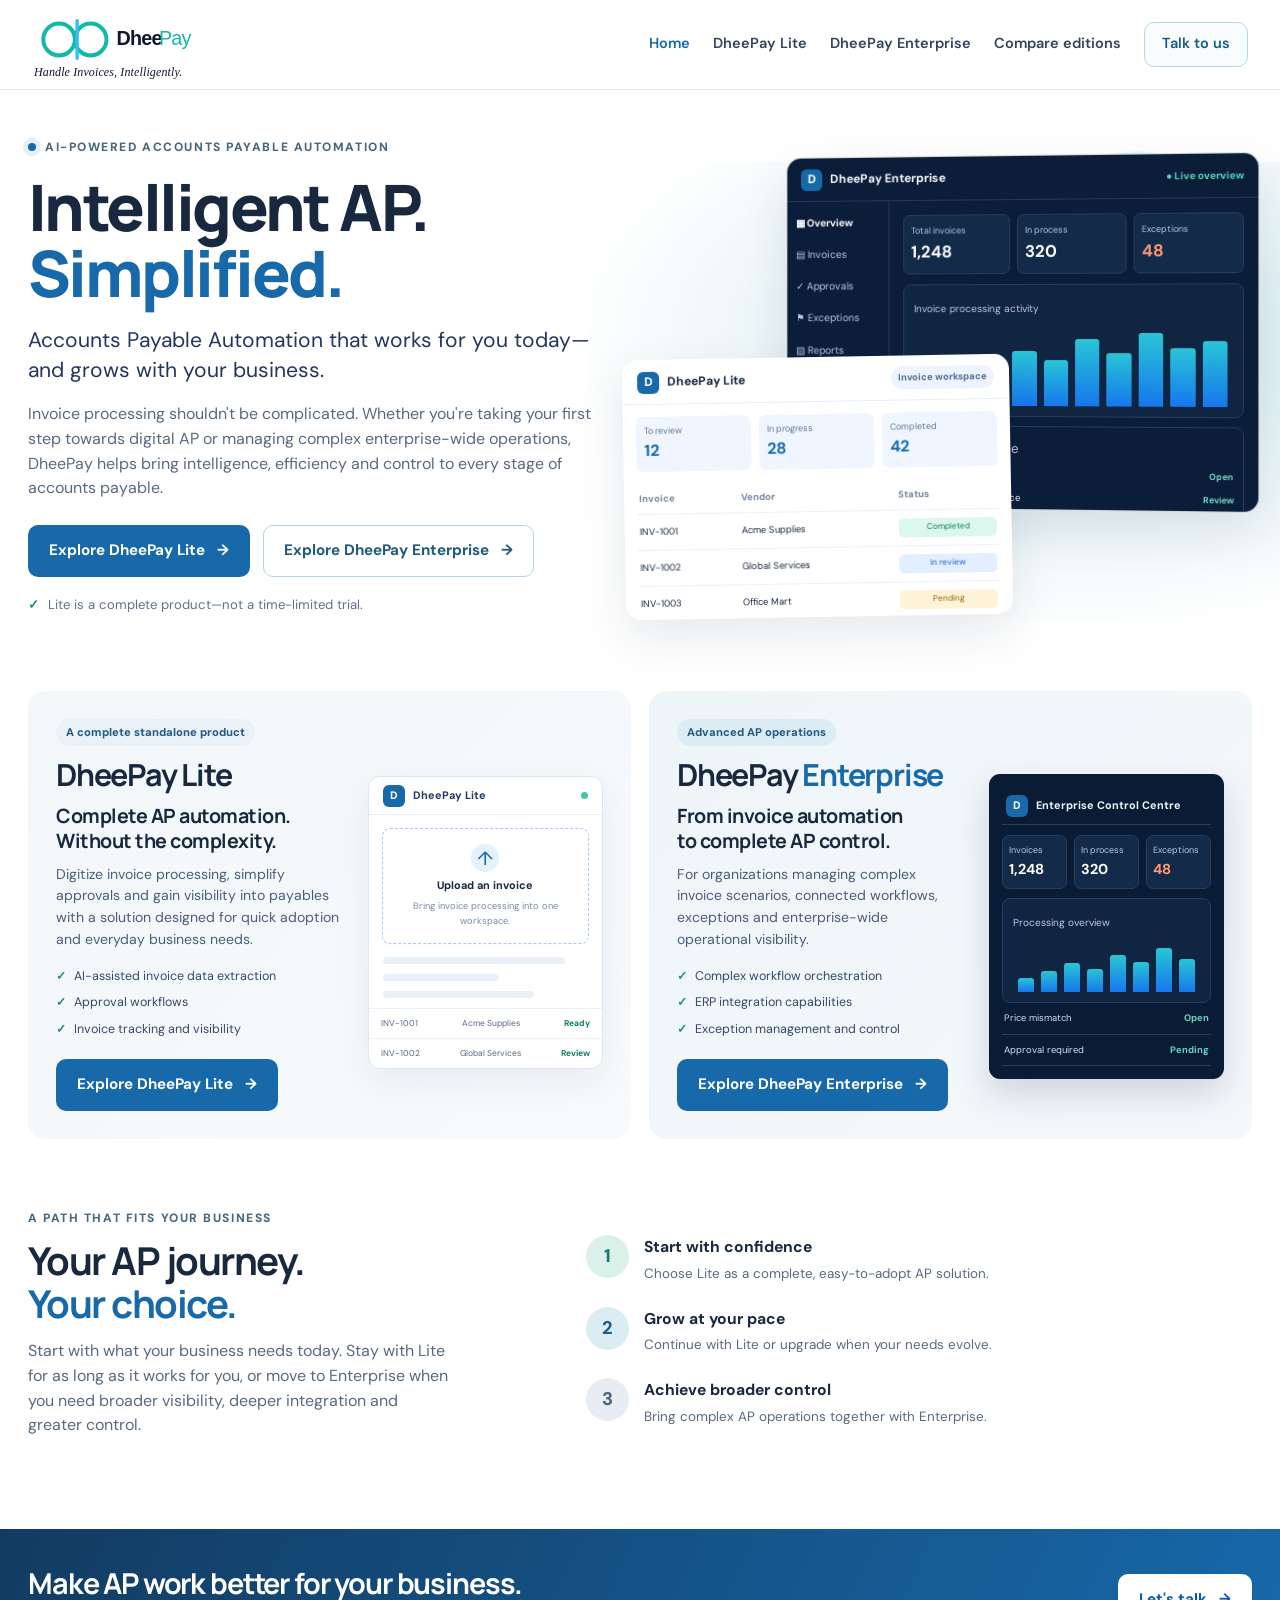
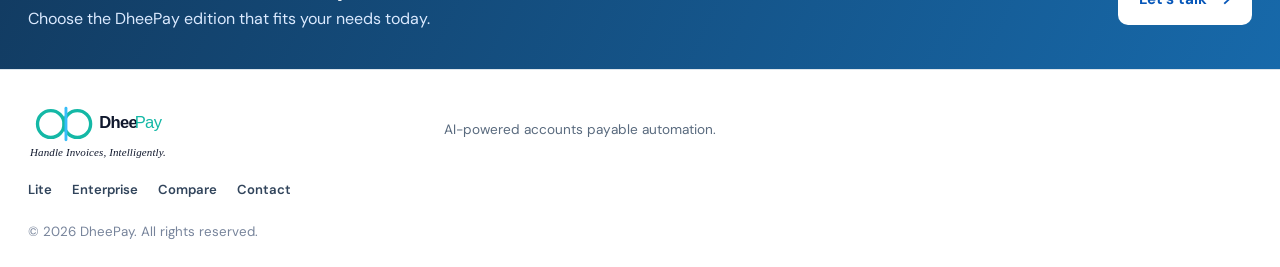
==== commit eda27641: "Add Google site verification meta tag" ====
--- a/index.html
+++ b/index.html
@@ -1,6 +1,7 @@
 <!DOCTYPE html>
 <html lang="en">
 <head>
+  <meta name="google-site-verification" content="EYNJK-cGsWmoqN-hQ_pA_cufPf6YHLcniLyx9Ct0NL8" />
   <meta charset="UTF-8"><meta name="viewport" content="width=device-width, initial-scale=1">
   <meta name="description" content="DheePay is AI-powered accounts payable automation, with a complete Lite product and an advanced Enterprise AP Control Centre.">
   <title>DheePay | Intelligent AP. Simplified.</title>
@@ -100,4 +101,4 @@
 </main>
 <footer class="footer"><div class="container footer-inner"><a class="brand footer-brand" href="index.html"><img class="brand-logo" src="assets/dheepay-logo.svg" alt="DheePay"><span class="brand-caption">Handle Invoices, Intelligently.</span></a><p>AI-powered accounts payable automation.</p><div class="footer-links"><a href="lite.html">Lite</a><a href="enterprise.html">Enterprise</a><a href="compare.html">Compare</a><a href="contact.html">Contact</a></div><small>© <span id="year"></span> DheePay. All rights reserved.</small></div></footer>
 <script src="script.js"></script>
-</body></html>+</body></html>
